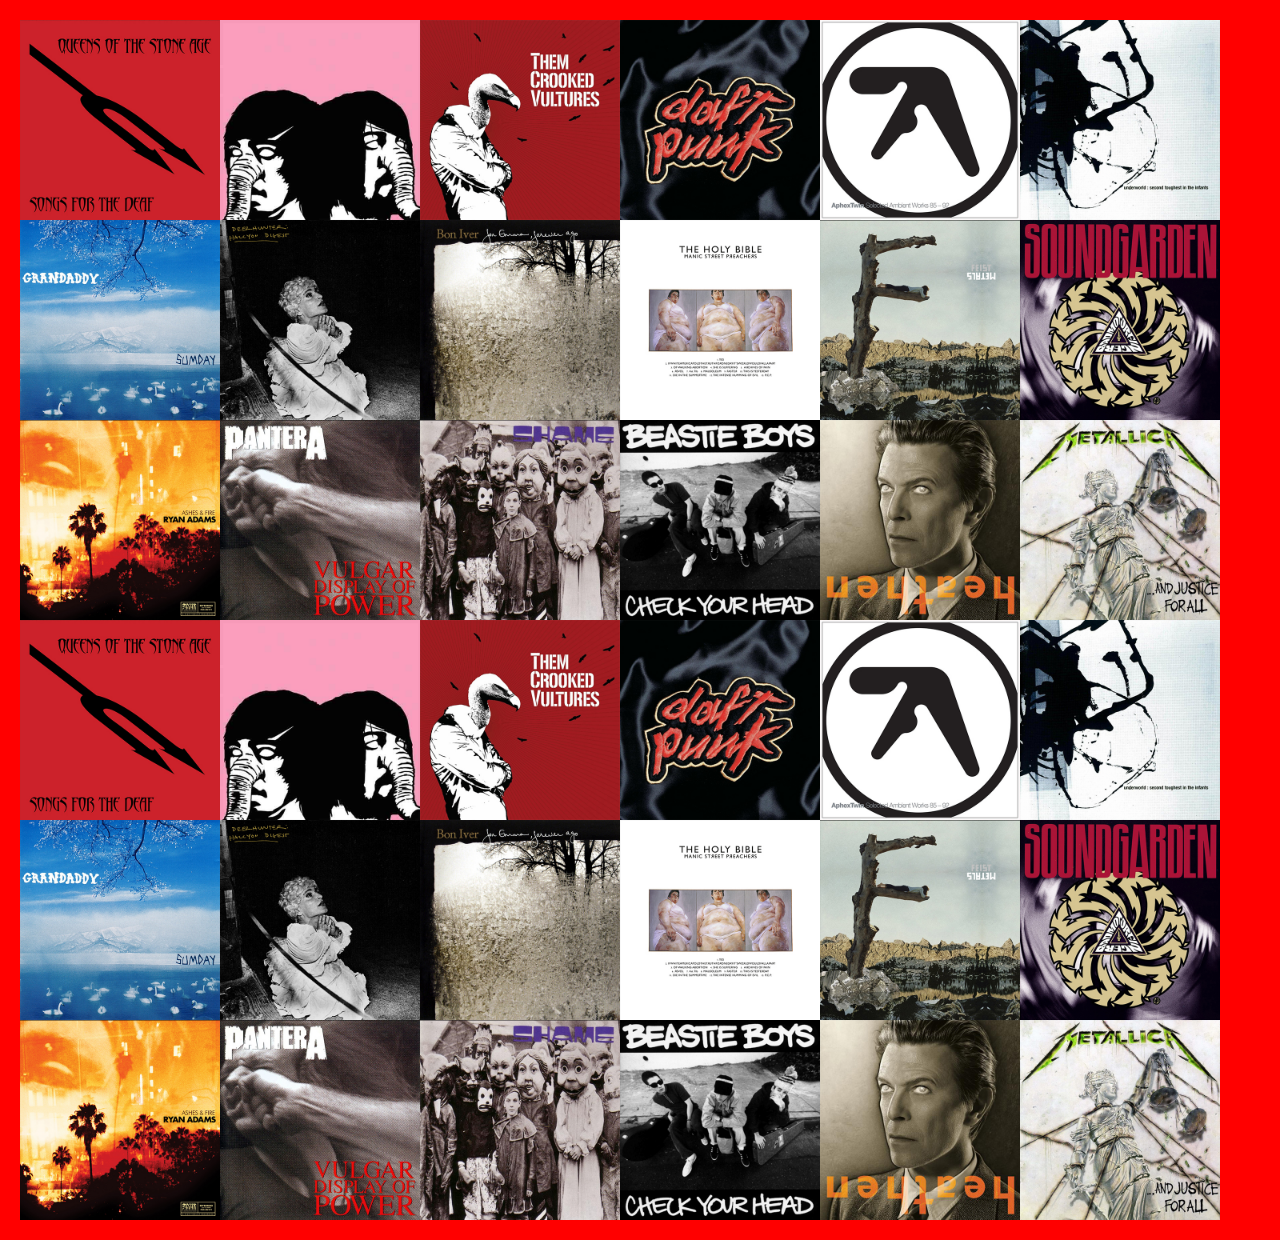
==== index.html @ c6fbeaf4 "Metallica title change to index.html" ====
<!DOCTYPE html PUBLIC "-//W3C//DTD XHTML 1.0 Strict//EN" "http://www.w3.org/TR/xhtml1/DTD/xhtml1-strict.dtd">
<html>

	<head>
		<title>My Top Tens v2</title>
		<link href="inc/css/tt.css" rel="stylesheet" type="text/css">
	</head>

	<body>
	<!-- KEY FEATURES -->
		<div class="content">
		
			<div class="wrapper">
			
				<img class="album" src="inc/img/album-covers/queens-of-the-stone-age_songs-for-the-deaf.jpg"/>
				<img class="album" src="inc/img/album-covers/death-from-above-1979_you're-a-woman-i'm-a-machine.jpg"/>
				<img class="album" src="inc/img/album-covers/them-crooked-vultures_them-crooked-vultures.jpg"/>
				<img class="album" src="inc/img/album-covers/daft-punk_homework.jpg"/>
				<img class="album" src="inc/img/album-covers/aphex-twin_selected-ambient-works-85-92.jpg"/>
				<img class="album" src="inc/img/album-covers/underworld_second-toughest-in-the-infants.jpg"/>
				<img class="album" src="inc/img/album-covers/grandaddy_sumday.jpg"/>
				<img class="album" src="inc/img/album-covers/deerhunter_halcyon-digest.jpg"/>
				<img class="album" src="inc/img/album-covers/bon-iver_for-emma-forever-ago.jpg"/>
				
				<img class="album" src="inc/img/album-covers/the-manic-street-preachers_the-holy-bible.jpg"/>
				<img class="album" src="inc/img/album-covers/feist_metals.jpg"/>
				<img class="album" src="inc/img/album-covers/soundgarden_badmotorfinger.jpg"/>
				<img class="album" src="inc/img/album-covers/ryan-adams_ashes-and-fire.jpg"/>
				<img class="album" src="inc/img/album-covers/pantera_vulgar-display-of-power.jpg"/>
				<img class="album" src="inc/img/album-covers/brad_shame.jpg"/>
				<img class="album" src="inc/img/album-covers/beastie-boys_check-your-head.jpg"/>
				<img class="album" src="inc/img/album-covers/david-bowie_heathen.jpg"/>
				<img class="album" src="inc/img/album-covers/metallica_...and-justice-for-all.jpg"/>
			
				<img class="album" src="inc/img/album-covers/queens-of-the-stone-age_songs-for-the-deaf.jpg"/>
				<img class="album" src="inc/img/album-covers/death-from-above-1979_you're-a-woman-i'm-a-machine.jpg"/>
				<img class="album" src="inc/img/album-covers/them-crooked-vultures_them-crooked-vultures.jpg"/>
				<img class="album" src="inc/img/album-covers/daft-punk_homework.jpg"/>
				<img class="album" src="inc/img/album-covers/aphex-twin_selected-ambient-works-85-92.jpg"/>
				<img class="album" src="inc/img/album-covers/underworld_second-toughest-in-the-infants.jpg"/>
				<img class="album" src="inc/img/album-covers/grandaddy_sumday.jpg"/>
				<img class="album" src="inc/img/album-covers/deerhunter_halcyon-digest.jpg"/>
				<img class="album" src="inc/img/album-covers/bon-iver_for-emma-forever-ago.jpg"/>
				
				<img class="album" src="inc/img/album-covers/the-manic-street-preachers_the-holy-bible.jpg"/>
				<img class="album" src="inc/img/album-covers/feist_metals.jpg"/>
				<img class="album" src="inc/img/album-covers/soundgarden_badmotorfinger.jpg"/>
				<img class="album" src="inc/img/album-covers/ryan-adams_ashes-and-fire.jpg"/>
				<img class="album" src="inc/img/album-covers/pantera_vulgar-display-of-power.jpg"/>
				<img class="album" src="inc/img/album-covers/brad_shame.jpg"/>
				<img class="album" src="inc/img/album-covers/beastie-boys_check-your-head.jpg"/>
				<img class="album" src="inc/img/album-covers/david-bowie_heathen.jpg"/>
				<img class="album" src="inc/img/album-covers/metallica_...and-justice-for-all.jpg"/>
							
			</div>
			
		</div>
	
	</body>
				
</html>
---- inc/css/tt.css ----
/* TEXT STYLES */
body, p, a, a:hover, ul, ol, li, h1, h2, h3, h4, h5 { margin: 0px; padding: 0px; }

html { background-color: black; }

body {
font-family: "PT Sans";
color: #7d7d7d;
font-size: 16px;
line-height: 24px;
}

.content {
	width: 100%;
	padding: 20px 0;
	overflow: hidden;
	background-color: red;
}

.wrapper {
	max-width: 1800px;
	min-width: 400px;
	margin: 0px 20px;
	overflow: none;
	background-color: pink;
	display: block;
}
	
img {
	float: left;
}

img.album {
	width: 200px;
}
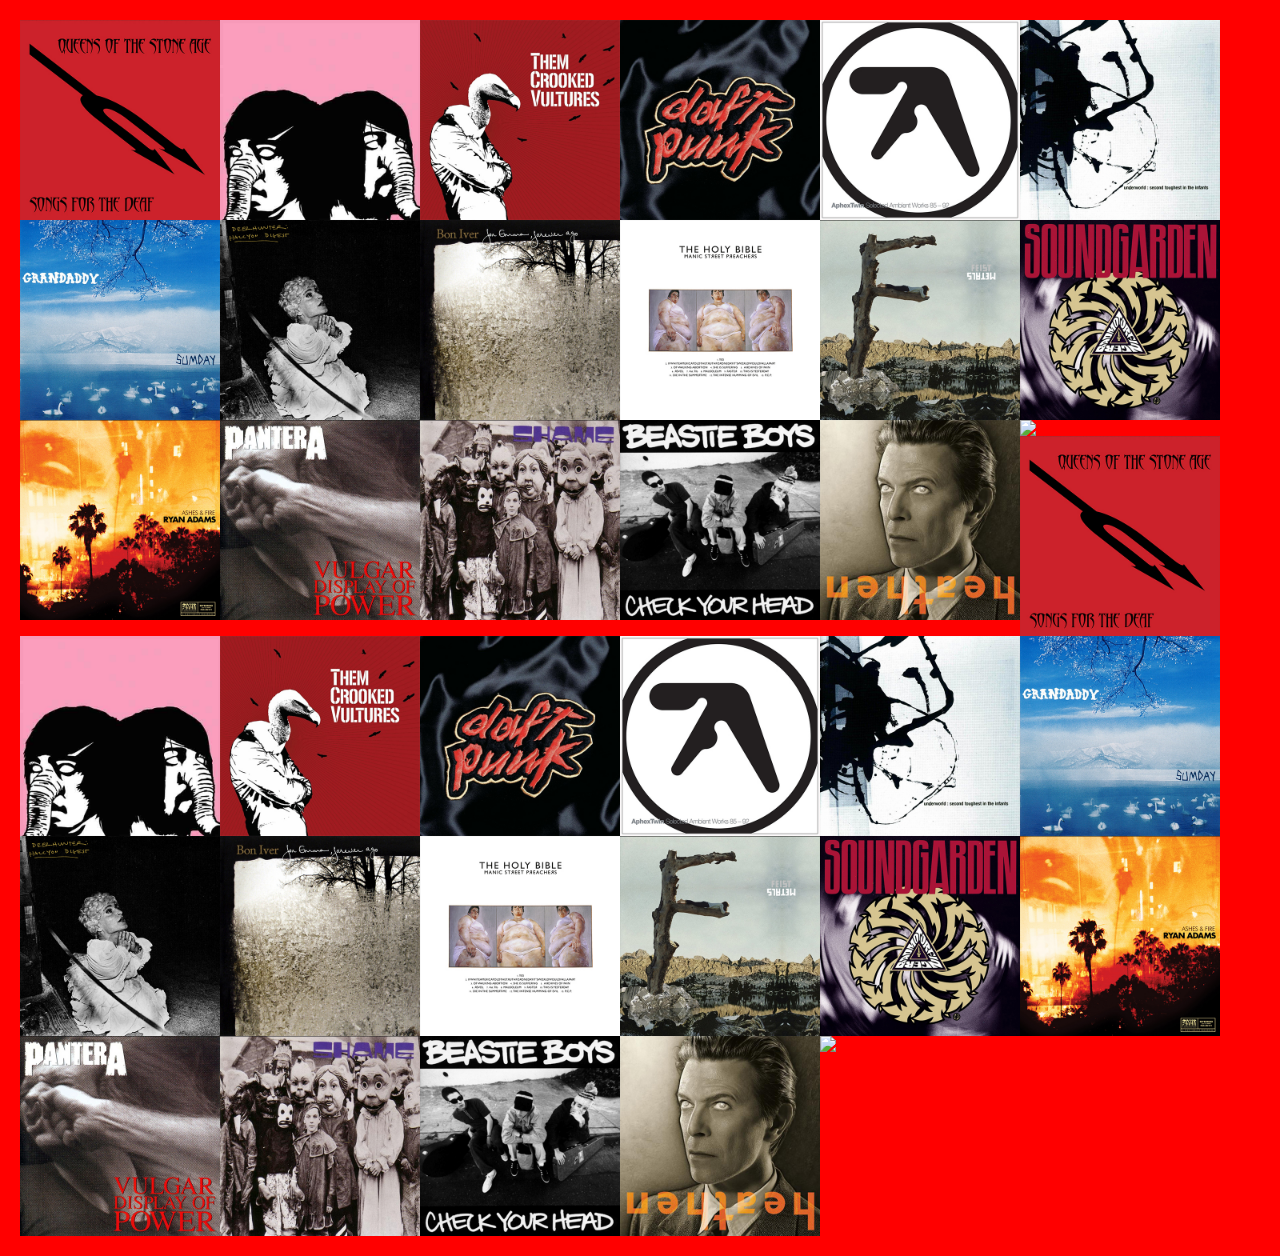
==== commit 33b42019: "Metallica title change (ellipses)" ====
--- a/index.html
+++ b/index.html
@@ -30,7 +30,7 @@
 				<img class="album" src="inc/img/album-covers/brad_shame.jpg"/>
 				<img class="album" src="inc/img/album-covers/beastie-boys_check-your-head.jpg"/>
 				<img class="album" src="inc/img/album-covers/david-bowie_heathen.jpg"/>
-				<img class="album" src="inc/img/album-covers/metallica_...and-justice-for-all.jpg"/>
+				<img class="album" src="inc/img/album-covers/metallica_…and-justice-for-all.jpg"/>
 			
 				<img class="album" src="inc/img/album-covers/queens-of-the-stone-age_songs-for-the-deaf.jpg"/>
 				<img class="album" src="inc/img/album-covers/death-from-above-1979_you're-a-woman-i'm-a-machine.jpg"/>
@@ -50,7 +50,7 @@
 				<img class="album" src="inc/img/album-covers/brad_shame.jpg"/>
 				<img class="album" src="inc/img/album-covers/beastie-boys_check-your-head.jpg"/>
 				<img class="album" src="inc/img/album-covers/david-bowie_heathen.jpg"/>
-				<img class="album" src="inc/img/album-covers/metallica_...and-justice-for-all.jpg"/>
+				<img class="album" src="inc/img/album-covers/metallica_…and-justice-for-all.jpg"/>
 							
 			</div>
 			
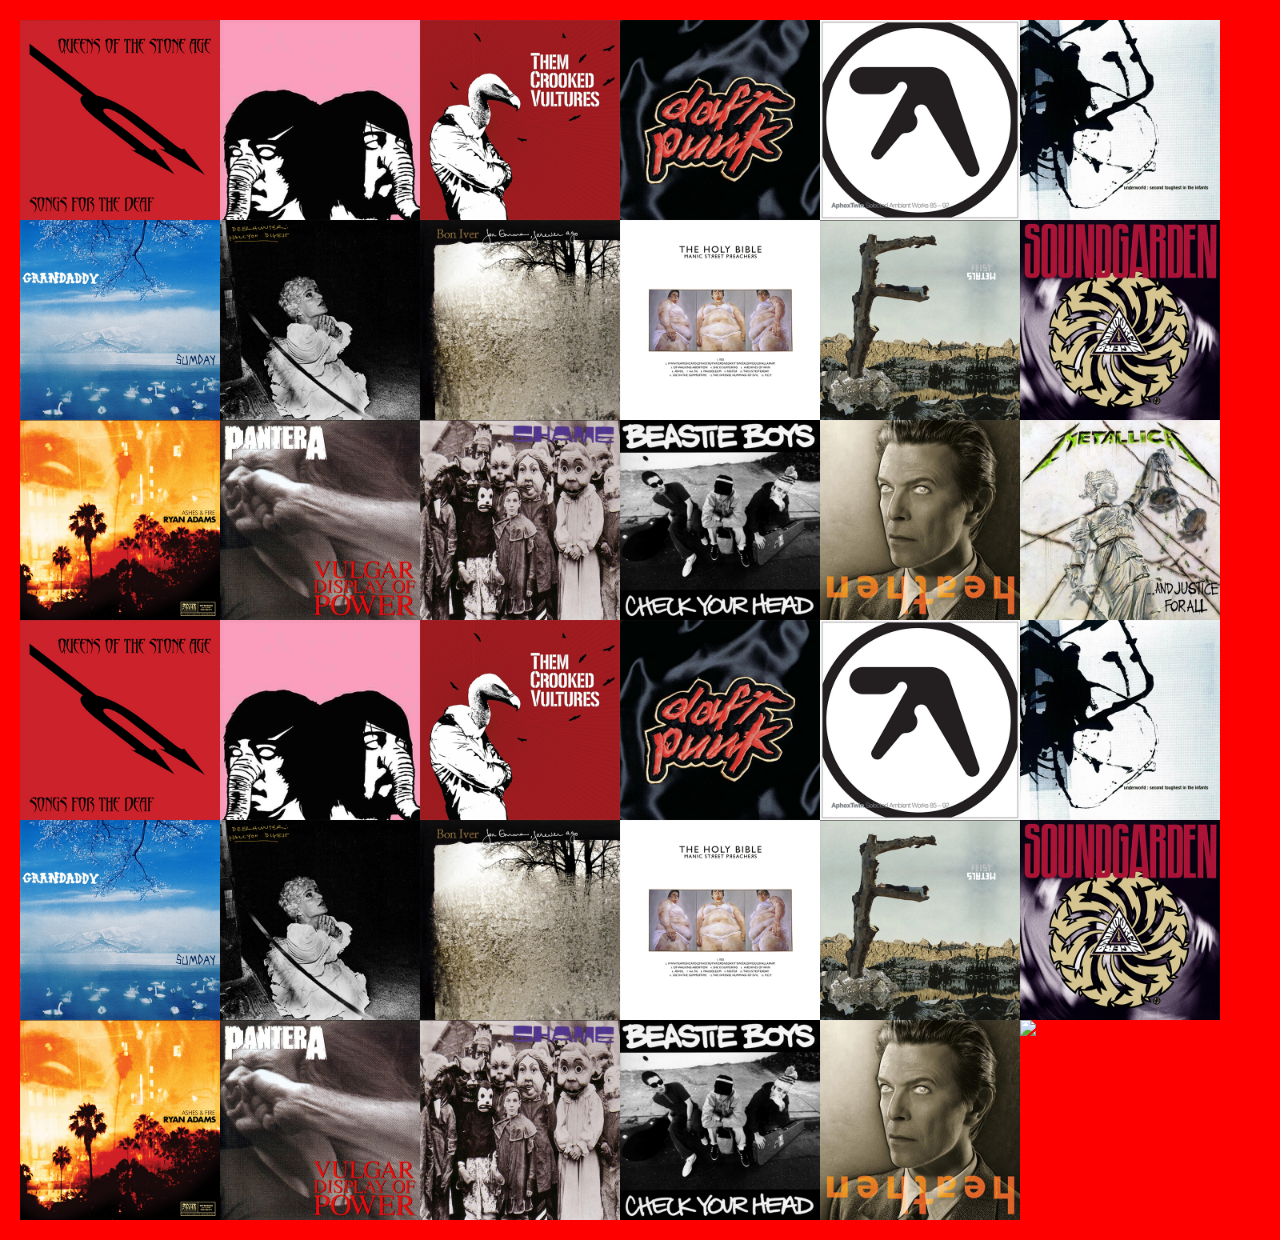
==== commit 26ee6af4: "Metallica replacement image and 1 x change in index" ====
--- a/index.html
+++ b/index.html
@@ -30,7 +30,7 @@
 				<img class="album" src="inc/img/album-covers/brad_shame.jpg"/>
 				<img class="album" src="inc/img/album-covers/beastie-boys_check-your-head.jpg"/>
 				<img class="album" src="inc/img/album-covers/david-bowie_heathen.jpg"/>
-				<img class="album" src="inc/img/album-covers/metallica_…and-justice-for-all.jpg"/>
+				<img class="album" src="inc/img/album-covers/metallica_and-justice-for-all.jpg"/>
 			
 				<img class="album" src="inc/img/album-covers/queens-of-the-stone-age_songs-for-the-deaf.jpg"/>
 				<img class="album" src="inc/img/album-covers/death-from-above-1979_you're-a-woman-i'm-a-machine.jpg"/>
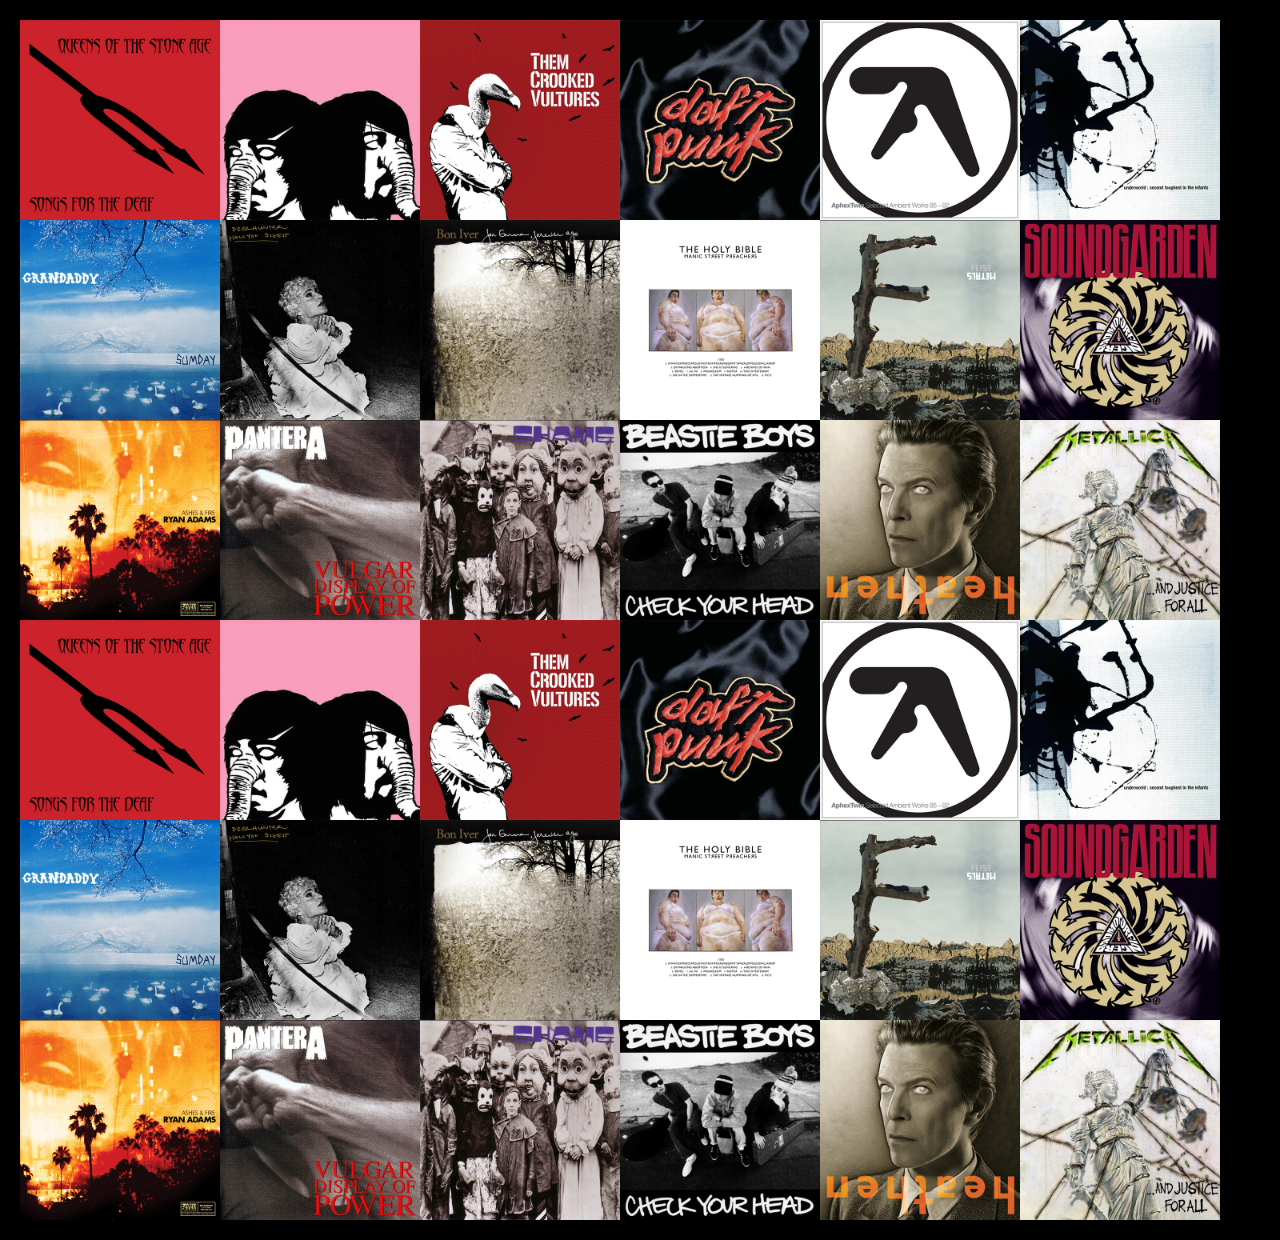
==== commit 7ada59a0: "CSS background colour change" ====
--- a/index.html
+++ b/index.html
@@ -50,7 +50,7 @@
 				<img class="album" src="inc/img/album-covers/brad_shame.jpg"/>
 				<img class="album" src="inc/img/album-covers/beastie-boys_check-your-head.jpg"/>
 				<img class="album" src="inc/img/album-covers/david-bowie_heathen.jpg"/>
-				<img class="album" src="inc/img/album-covers/metallica_…and-justice-for-all.jpg"/>
+				<img class="album" src="inc/img/album-covers/metallica_and-justice-for-all.jpg"/>
 							
 			</div>
 			
--- a/inc/css/tt.css
+++ b/inc/css/tt.css
@@ -14,7 +14,6 @@
 	width: 100%;
 	padding: 20px 0;
 	overflow: hidden;
-	background-color: red;
 }
 
 .wrapper {
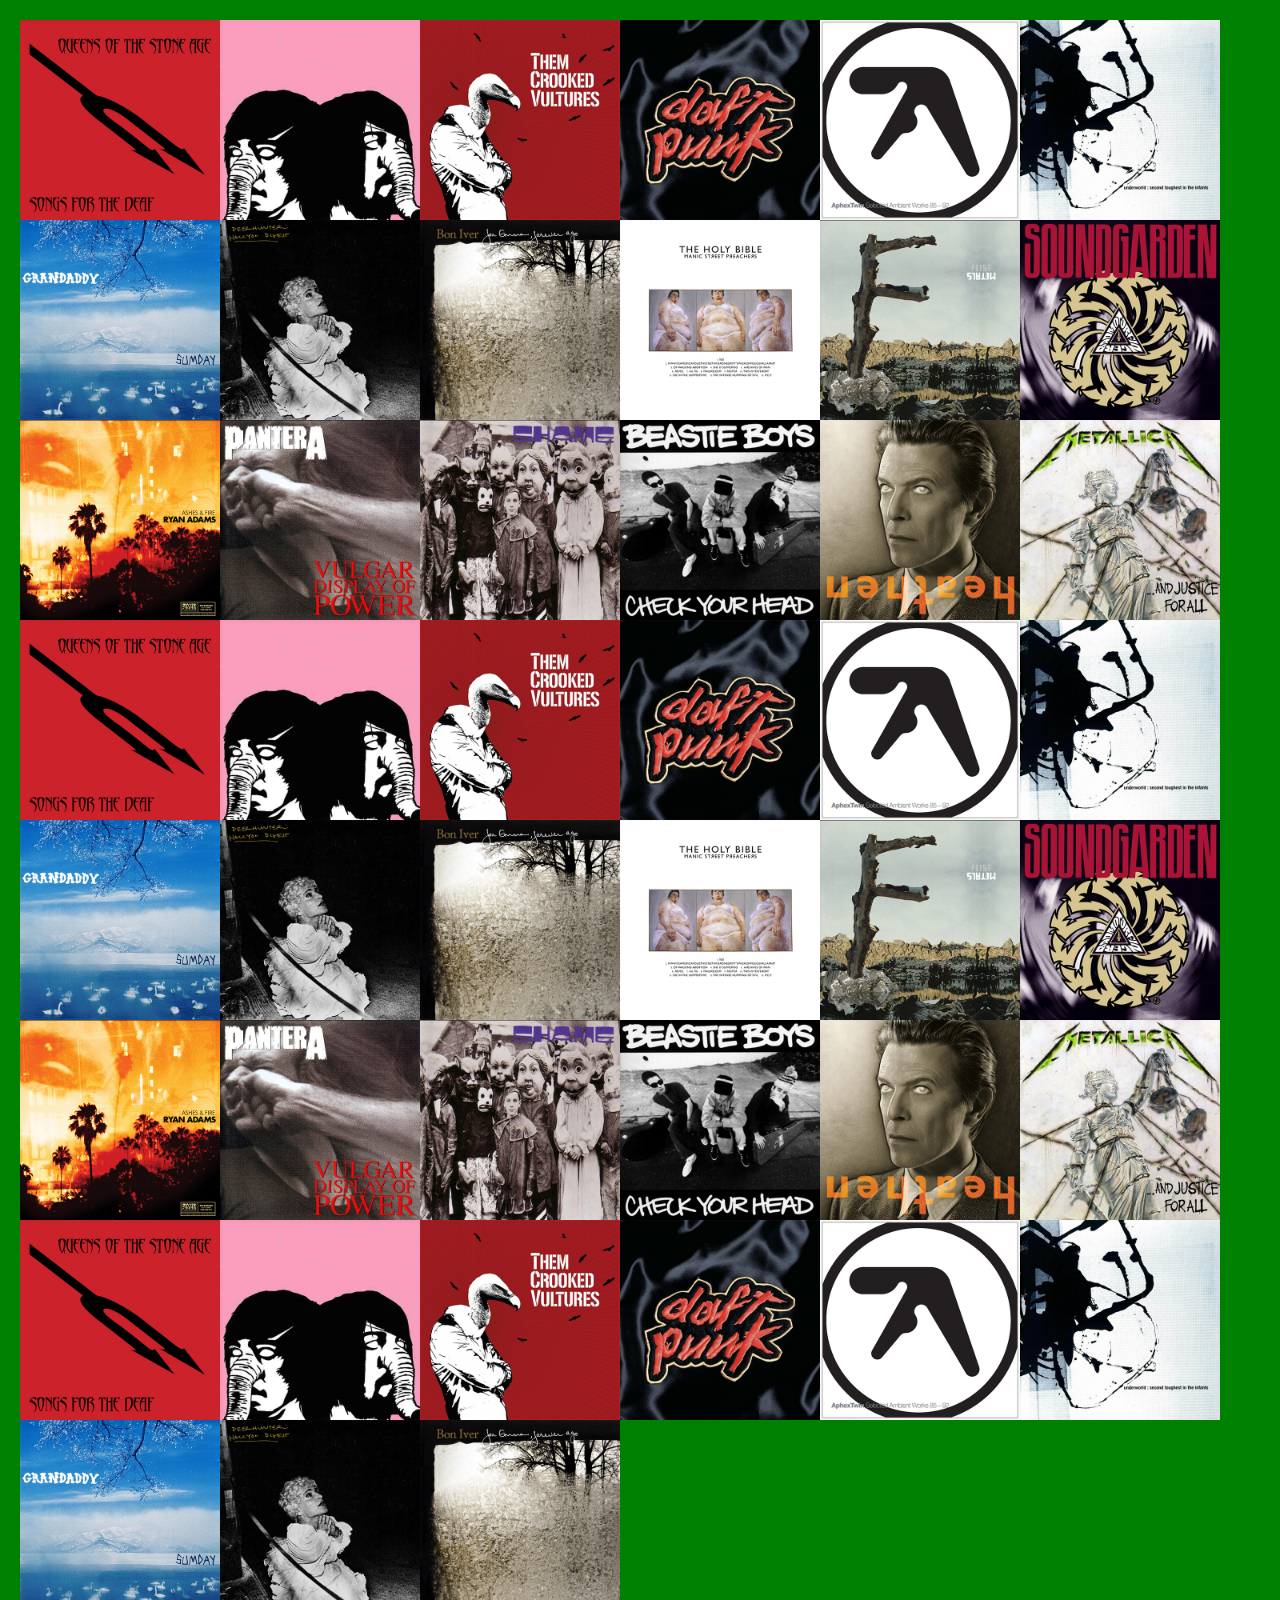
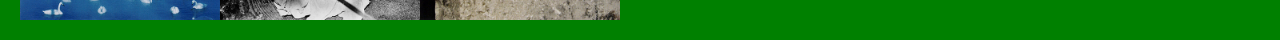
==== commit b46c34b6: "Green Backdrop + new row of images" ====
--- a/index.html
+++ b/index.html
@@ -51,6 +51,16 @@
 				<img class="album" src="inc/img/album-covers/beastie-boys_check-your-head.jpg"/>
 				<img class="album" src="inc/img/album-covers/david-bowie_heathen.jpg"/>
 				<img class="album" src="inc/img/album-covers/metallica_and-justice-for-all.jpg"/>
+				
+				<img class="album" src="inc/img/album-covers/queens-of-the-stone-age_songs-for-the-deaf.jpg"/>
+				<img class="album" src="inc/img/album-covers/death-from-above-1979_you're-a-woman-i'm-a-machine.jpg"/>
+				<img class="album" src="inc/img/album-covers/them-crooked-vultures_them-crooked-vultures.jpg"/>
+				<img class="album" src="inc/img/album-covers/daft-punk_homework.jpg"/>
+				<img class="album" src="inc/img/album-covers/aphex-twin_selected-ambient-works-85-92.jpg"/>
+				<img class="album" src="inc/img/album-covers/underworld_second-toughest-in-the-infants.jpg"/>
+				<img class="album" src="inc/img/album-covers/grandaddy_sumday.jpg"/>
+				<img class="album" src="inc/img/album-covers/deerhunter_halcyon-digest.jpg"/>
+				<img class="album" src="inc/img/album-covers/bon-iver_for-emma-forever-ago.jpg"/>
 							
 			</div>
 			
--- a/inc/css/tt.css
+++ b/inc/css/tt.css
@@ -1,7 +1,7 @@
 /* TEXT STYLES */
 body, p, a, a:hover, ul, ol, li, h1, h2, h3, h4, h5 { margin: 0px; padding: 0px; }
 
-html { background-color: black; }
+html { background-color: green; }
 
 body {
 font-family: "PT Sans";
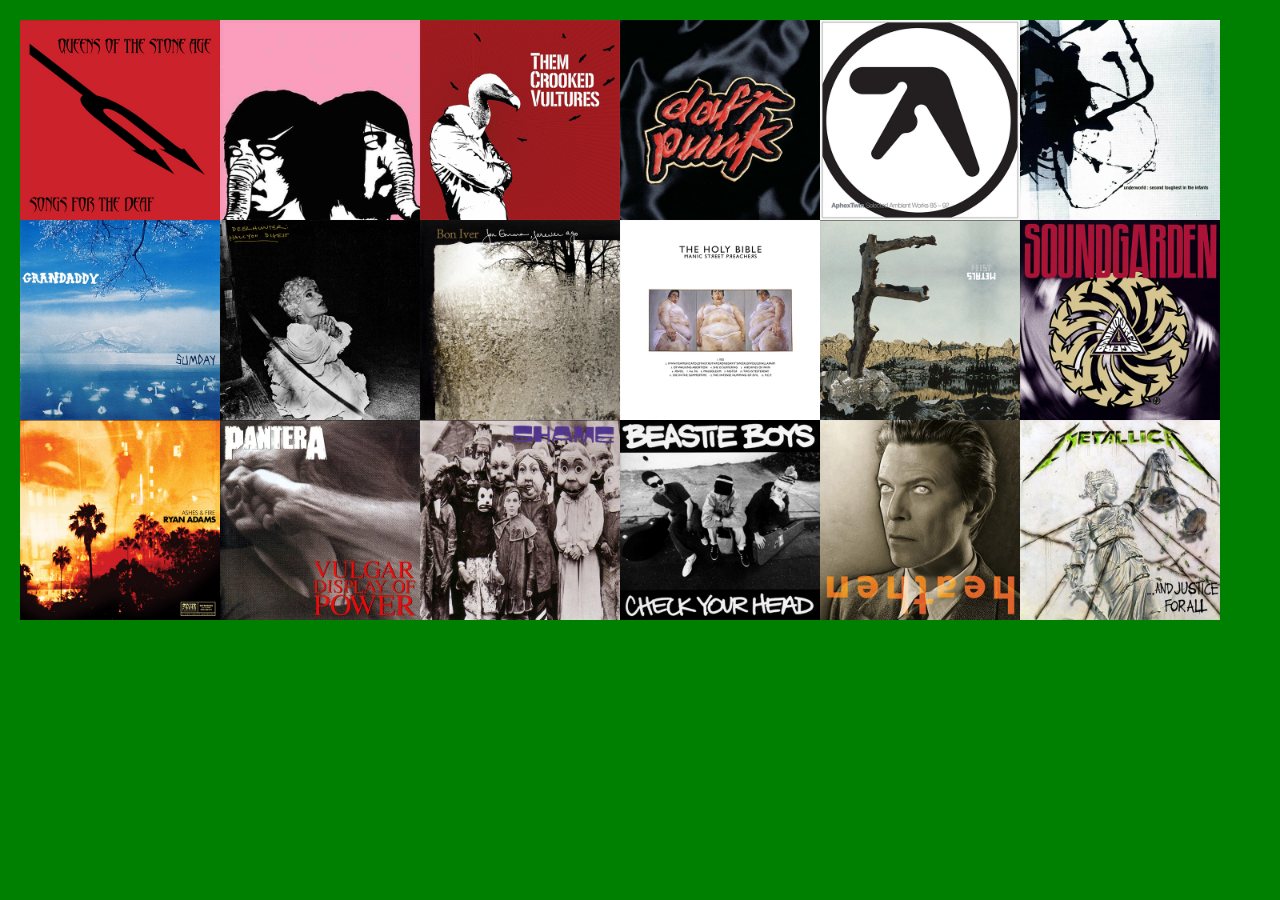
==== commit b71c200b: "Slimmed down content" ====
--- a/index.html
+++ b/index.html
@@ -31,36 +31,6 @@
 				<img class="album" src="inc/img/album-covers/beastie-boys_check-your-head.jpg"/>
 				<img class="album" src="inc/img/album-covers/david-bowie_heathen.jpg"/>
 				<img class="album" src="inc/img/album-covers/metallica_and-justice-for-all.jpg"/>
-			
-				<img class="album" src="inc/img/album-covers/queens-of-the-stone-age_songs-for-the-deaf.jpg"/>
-				<img class="album" src="inc/img/album-covers/death-from-above-1979_you're-a-woman-i'm-a-machine.jpg"/>
-				<img class="album" src="inc/img/album-covers/them-crooked-vultures_them-crooked-vultures.jpg"/>
-				<img class="album" src="inc/img/album-covers/daft-punk_homework.jpg"/>
-				<img class="album" src="inc/img/album-covers/aphex-twin_selected-ambient-works-85-92.jpg"/>
-				<img class="album" src="inc/img/album-covers/underworld_second-toughest-in-the-infants.jpg"/>
-				<img class="album" src="inc/img/album-covers/grandaddy_sumday.jpg"/>
-				<img class="album" src="inc/img/album-covers/deerhunter_halcyon-digest.jpg"/>
-				<img class="album" src="inc/img/album-covers/bon-iver_for-emma-forever-ago.jpg"/>
-				
-				<img class="album" src="inc/img/album-covers/the-manic-street-preachers_the-holy-bible.jpg"/>
-				<img class="album" src="inc/img/album-covers/feist_metals.jpg"/>
-				<img class="album" src="inc/img/album-covers/soundgarden_badmotorfinger.jpg"/>
-				<img class="album" src="inc/img/album-covers/ryan-adams_ashes-and-fire.jpg"/>
-				<img class="album" src="inc/img/album-covers/pantera_vulgar-display-of-power.jpg"/>
-				<img class="album" src="inc/img/album-covers/brad_shame.jpg"/>
-				<img class="album" src="inc/img/album-covers/beastie-boys_check-your-head.jpg"/>
-				<img class="album" src="inc/img/album-covers/david-bowie_heathen.jpg"/>
-				<img class="album" src="inc/img/album-covers/metallica_and-justice-for-all.jpg"/>
-				
-				<img class="album" src="inc/img/album-covers/queens-of-the-stone-age_songs-for-the-deaf.jpg"/>
-				<img class="album" src="inc/img/album-covers/death-from-above-1979_you're-a-woman-i'm-a-machine.jpg"/>
-				<img class="album" src="inc/img/album-covers/them-crooked-vultures_them-crooked-vultures.jpg"/>
-				<img class="album" src="inc/img/album-covers/daft-punk_homework.jpg"/>
-				<img class="album" src="inc/img/album-covers/aphex-twin_selected-ambient-works-85-92.jpg"/>
-				<img class="album" src="inc/img/album-covers/underworld_second-toughest-in-the-infants.jpg"/>
-				<img class="album" src="inc/img/album-covers/grandaddy_sumday.jpg"/>
-				<img class="album" src="inc/img/album-covers/deerhunter_halcyon-digest.jpg"/>
-				<img class="album" src="inc/img/album-covers/bon-iver_for-emma-forever-ago.jpg"/>
 							
 			</div>
 			
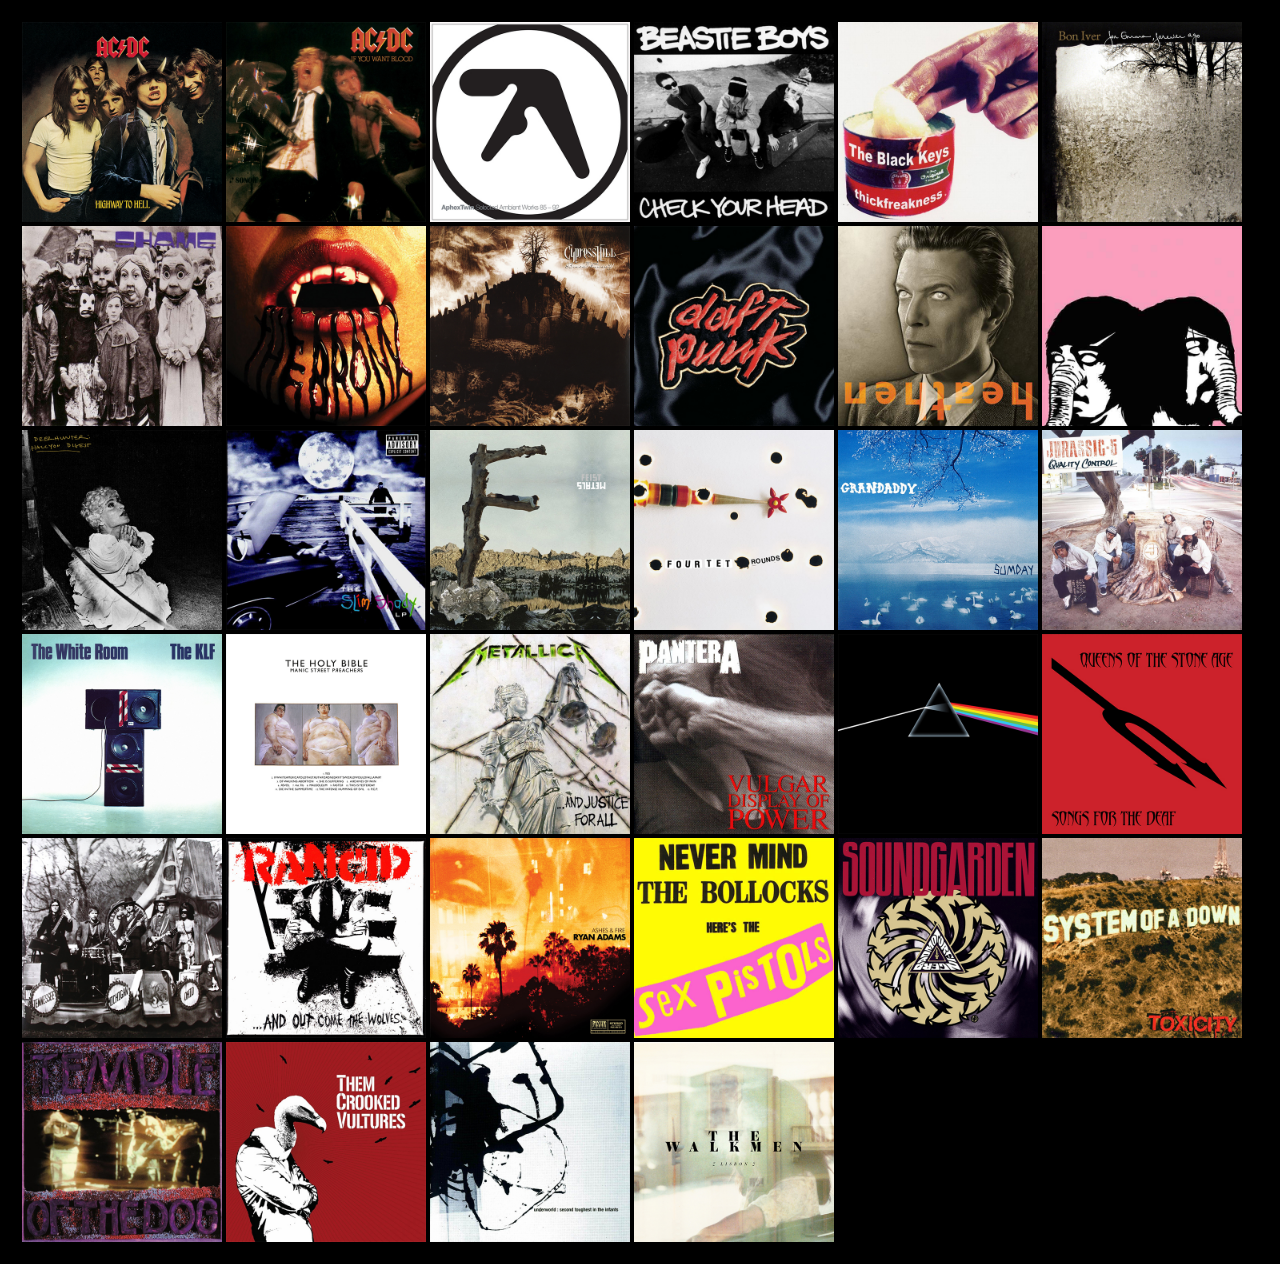
==== commit 565a4690: "New batch in index - renamed pantera, padding on covers" ====
--- a/index.html
+++ b/index.html
@@ -11,27 +11,42 @@
 		<div class="content">
 		
 			<div class="wrapper">
-			
+				<img class="album" src="inc/img/album-covers/ac-dc_highway-to-hell.jpg"/>
+				<img class="album" src="inc/img/album-covers/ac-dc_if-you-want-blood-you've-got-it.jpg"/>
+				<img class="album" src="inc/img/album-covers/aphex-twin_selected-ambient-works-85-92.jpg"/>
+				<img class="album" src="inc/img/album-covers/beastie-boys_check-your-head.jpg"/>
+				<img class="album" src="inc/img/album-covers/the-black-keys_thickfreakness.jpg"/>
+				<img class="album" src="inc/img/album-covers/bon-iver_for-emma-forever-ago.jpg"/>
+				<img class="album" src="inc/img/album-covers/brad_shame.jpg"/>
+				<img class="album" src="inc/img/album-covers/the-bronx_the-bronx.jpg"/>
+				<img class="album" src="inc/img/album-covers/cypress-hill_black-sunday.jpg"/>
+				<img class="album" src="inc/img/album-covers/daft-punk_homework.jpg"/>
+				<img class="album" src="inc/img/album-covers/david-bowie_heathen.jpg"/>
+				<img class="album" src="inc/img/album-covers/death-from-above-1979_you're-a-woman-i'm-a-machine.jpg"/>
+				<img class="album" src="inc/img/album-covers/deerhunter_halcyon-digest.jpg"/>
+				<img class="album" src="inc/img/album-covers/eminem_the-slim-shady-lp.jpg"/>
+				<img class="album" src="inc/img/album-covers/feist_metals.jpg"/>
+				<img class="album" src="inc/img/album-covers/four-tet_rounds.jpg"/>
+				<img class="album" src="inc/img/album-covers/grandaddy_sumday.jpg"/>
+				<img class="album" src="inc/img/album-covers/jurassic-5_quality-control.jpg"/>
+				<img class="album" src="inc/img/album-covers/the-klf_the-white-room.jpg"/>
+				<img class="album" src="inc/img/album-covers/the-manic-street-preachers_the-holy-bible.jpg"/>
+				<img class="album" src="inc/img/album-covers/metallica_and-justice-for-all.jpg"/>
+				<img class="album" src="inc/img/album-covers/pantera_vulgar-display-of-power.jpg"/>
+				<img class="album" src="inc/img/album-covers/pink-floyd_dark_side_of_the_moon.jpg"/>
 				<img class="album" src="inc/img/album-covers/queens-of-the-stone-age_songs-for-the-deaf.jpg"/>
-				<img class="album" src="inc/img/album-covers/death-from-above-1979_you're-a-woman-i'm-a-machine.jpg"/>
+				<img class="album" src="inc/img/album-covers/the-raconteurs_consolers-of-the-lonely.jpg"/>
+				<img class="album" src="inc/img/album-covers/rancid_and-out-come-the-wolves.jpg"/>
+				<img class="album" src="inc/img/album-covers/ryan-adams_ashes-and-fire.jpg"/>
+				<img class="album" src="inc/img/album-covers/sex-pistols_nevermind-the-bollocks-here's-the-sex-pistols.jpg"/>
+				<img class="album" src="inc/img/album-covers/soundgarden_badmotorfinger.jpg"/>
+				<img class="album" src="inc/img/album-covers/system-of-a-down_toxicity.jpg"/>
+				<img class="album" src="inc/img/album-covers/temple-of-the-dog_temple-of-the-dog.jpg"/>
 				<img class="album" src="inc/img/album-covers/them-crooked-vultures_them-crooked-vultures.jpg"/>
-				<img class="album" src="inc/img/album-covers/daft-punk_homework.jpg"/>
-				<img class="album" src="inc/img/album-covers/aphex-twin_selected-ambient-works-85-92.jpg"/>
 				<img class="album" src="inc/img/album-covers/underworld_second-toughest-in-the-infants.jpg"/>
-				<img class="album" src="inc/img/album-covers/grandaddy_sumday.jpg"/>
-				<img class="album" src="inc/img/album-covers/deerhunter_halcyon-digest.jpg"/>
-				<img class="album" src="inc/img/album-covers/bon-iver_for-emma-forever-ago.jpg"/>
-				
-				<img class="album" src="inc/img/album-covers/the-manic-street-preachers_the-holy-bible.jpg"/>
-				<img class="album" src="inc/img/album-covers/feist_metals.jpg"/>
-				<img class="album" src="inc/img/album-covers/soundgarden_badmotorfinger.jpg"/>
-				<img class="album" src="inc/img/album-covers/ryan-adams_ashes-and-fire.jpg"/>
-				<img class="album" src="inc/img/album-covers/pantera_vulgar-display-of-power.jpg"/>
-				<img class="album" src="inc/img/album-covers/brad_shame.jpg"/>
-				<img class="album" src="inc/img/album-covers/beastie-boys_check-your-head.jpg"/>
-				<img class="album" src="inc/img/album-covers/david-bowie_heathen.jpg"/>
-				<img class="album" src="inc/img/album-covers/metallica_and-justice-for-all.jpg"/>
-							
+				<img class="album" src="inc/img/album-covers/the-walkmen_lisbon.jpg"/>
+								
+		
 			</div>
 			
 		</div>
--- a/inc/css/tt.css
+++ b/inc/css/tt.css
@@ -1,7 +1,7 @@
 /* TEXT STYLES */
 body, p, a, a:hover, ul, ol, li, h1, h2, h3, h4, h5 { margin: 0px; padding: 0px; }
 
-html { background-color: green; }
+html { background-color: #000000; }
 
 body {
 font-family: "PT Sans";
@@ -31,4 +31,5 @@
 
 img.album {
 	width: 200px;
+	margin: 2px;
 }